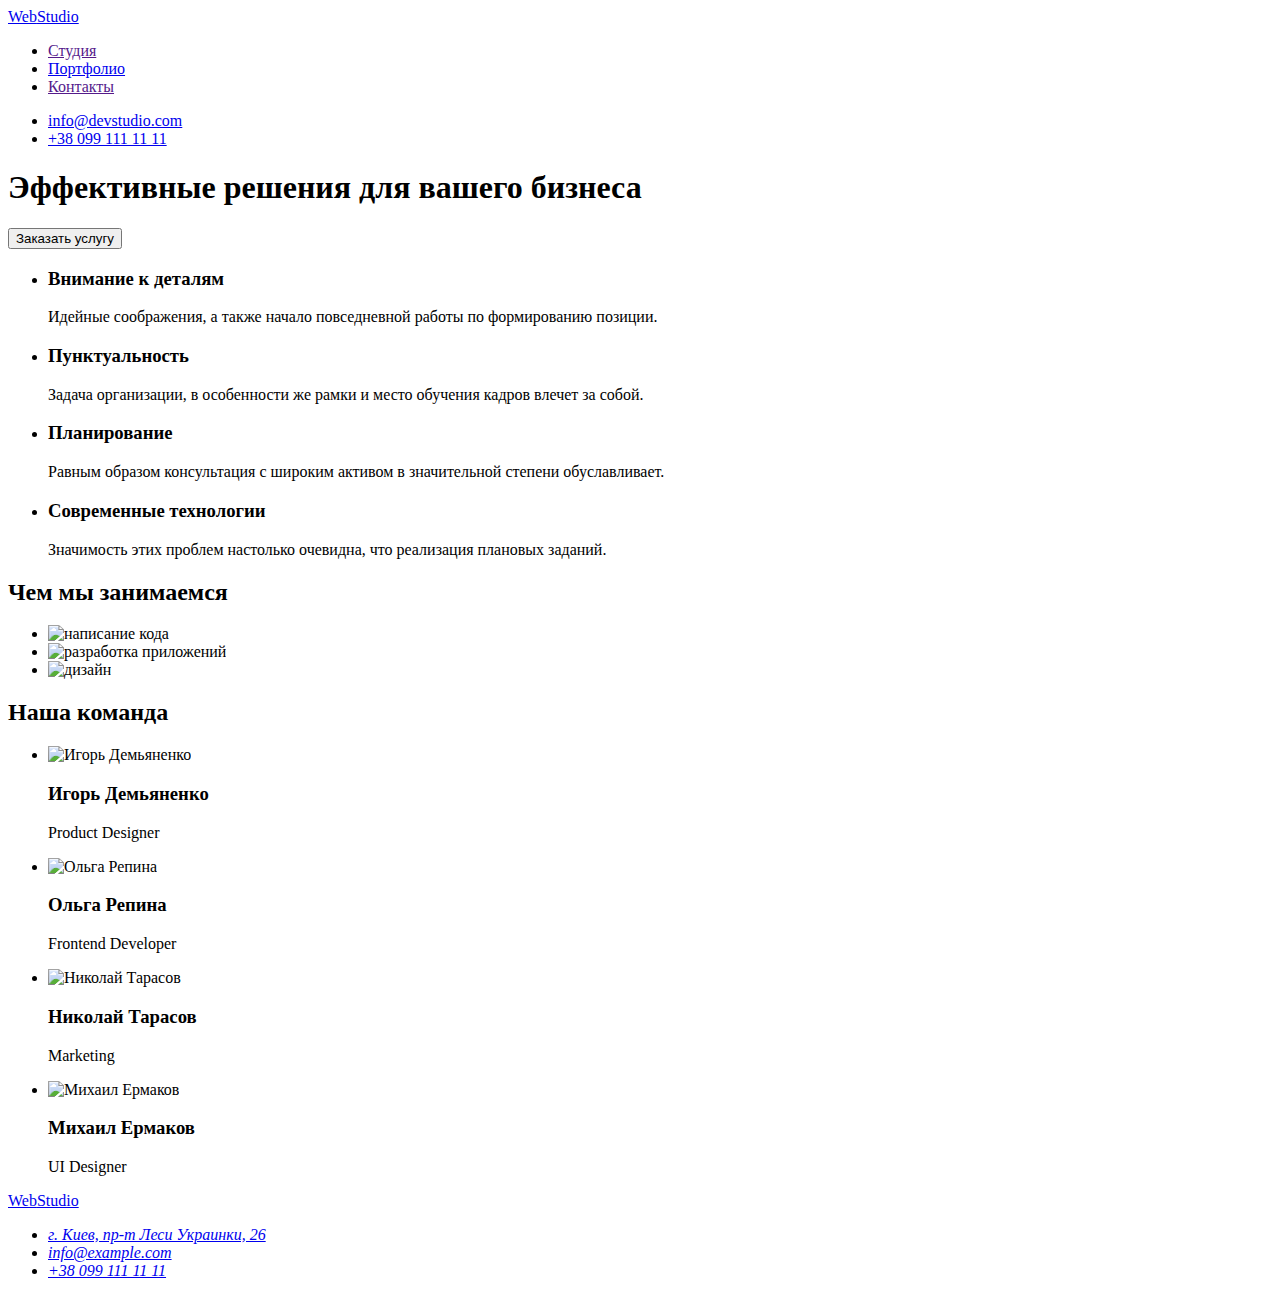
==== index.html @ 96e8a057 "Add files via upload" ====
<!DOCTYPE html>
<html lang="ru">
<head>
    <meta charset="UTF-8">
    <meta http-equiv="X-UA-Compatible" content="IE=edge">
    <meta name="viewport" content="width=device-width, initial-scale=1.0">
    <title>Document</title>
    <link rel="preconnect" href="https://fonts.googleapis.com">
    <link rel="preconnect" href="https://fonts.gstatic.com" crossorigin>
    <link href="https://fonts.googleapis.com/css2?family=Raleway:wght@700&family=Roboto:wght@400;500;700;900&display=swap" rel="stylesheet">
    <link rel="stylesheet" href="https://cdnjs.cloudflare.com/ajax/libs/modern-normalize/1.1.0/modern-normalize.min.css"
        integrity="sha512-wpPYUAdjBVSE4KJnH1VR1HeZfpl1ub8YT/NKx4PuQ5NmX2tKuGu6U/JRp5y+Y8XG2tV+wKQpNHVUX03MfMFn9Q=="
        crossorigin="anonymous" referrerpolicy="no-referrer" />
    <link rel="stylesheet" href="css/style.css">
</head>
<body>
    <header>
               <a class="logo" href="http://info@devstudio.com">Web<span class="part-dark">Studio</span></a>
            <nav>
                <ul>
                    <li><a class="nav-link current" href="">Студия</a></li>
                    <li><a class="nav-link" href="./portfolio.html">Портфолио</a></li>
                    <li><a class="nav-link" href="">Контакты</a></li>
                </ul>
            </nav>
            <ul>
                <li><a class="header-link" href="mailto:http:/info@devstudio.com/">info@devstudio.com</a></li>
                <li><a class="header-link" href="tel:+380991111111">+38 099 111 11 11</a></li>
            </ul>
    </header>
     <!--Герой-->
     <main>
        <section class="hero">
            <h1 class="hero-title">Эффективные решения для вашего бизнеса</h1>
                <button class="button" type="button">Заказать услугу</button>
        </section>
    <!--особенности-->
        <section class="features">
            <ul>
                <li>
                    <h3 class="features-title">Внимание к деталям</h3>
                    <p>Идейные соображения, а также начало повседневной работы по формированию позиции.</p>
                </li>
                <li>
                    <h3 class="features-title">Пунктуальность</h3>
                    <p>Задача организации, в особенности же рамки и место обучения кадров влечет за собой.</p>
                </li>
                <li>
                    <h3 class="features-title">Планирование</h3>
                    <p>Равным образом консультация с широким активом в значительной степени обуславливает.</p>
                </li>
                <li>
                    <h3 class="features-title">Современные технологии</h3>
                    <p>Значимость этих проблем настолько очевидна, что реализация плановых заданий.</p>
                </li>
            </ul>
        </section>
    <!--чем мы занимаемся-->
        <section class="work">
            <h2 class="work-title">Чем мы занимаемся</h2>
                <ul>
                   <li> <img src="./images/box1.jpg" width="370" alt="написание кода"></li>
                   <li> <img src="./images/box2.jpg" width="370" alt="разработка приложений"></li>
                   <li> <img src="./images/box3.jpg" width="370" alt="дизайн"></li>
                </ul>
        </section>
    <!--наша команда-->
        <section class="team">
            <h2 class="team-title">Наша команда</h2>
            <ul>
                <li>
                    <img src="./images/игорь.jpg" width="270" alt="Игорь Демьяненко">
                        <h3 class="team-name">Игорь Демьяненко</h3>
                            <p class="team-profession" lang="en">Product Designer</p>
                </li>
                <li>
                    <img src="./images/ольга.jpg" width="270" alt="Ольга Репина">
                        <h3 class="team-name">Ольга Репина</h3>
                            <p class="team-profession" lang="en">Frontend Developer</p>
                </li>
                <li>
                    <img src="./images/николай.jpg" width="270" alt="Николай Тарасов">
                        <h3 class="team-name">Николай Тарасов</h3>
                            <p class="team-profession" lang="en">Marketing</p>
                </li>
                <li>
                    <img src="./images/михаил.jpg" width="270" alt="Михаил Ермаков">
                        <h3 class="team-name">Михаил Ермаков</h3>
                            <p class="team-profession" lang="en">UI Designer</p>
                </li>
                
            </ul>
        </section>
    </main>
    <!--подвал-->
    <footer>
        <a class="logo" href="http://info@devstudio.com">Web<span class="part-ligt">Studio</span></a>
                <address>
                        <ul>
                            <li><a class="google-link" href="https://goo.gl/maps/UvARyyBgwk577qVF6" target="_blank" rel="noopener noreferre">г. Киев, пр-т Леси Украинки, 26</a></li>
                            <li> <a class="footer-link" href="mailto:info@example.com/">info@example.com</a></li>
                            <li> <a class="footer-link" href="tel:+380991111111">+38 099 111 11 11</a></li>
                        </ul>
                </address>
    </footer>
</body>
</html>
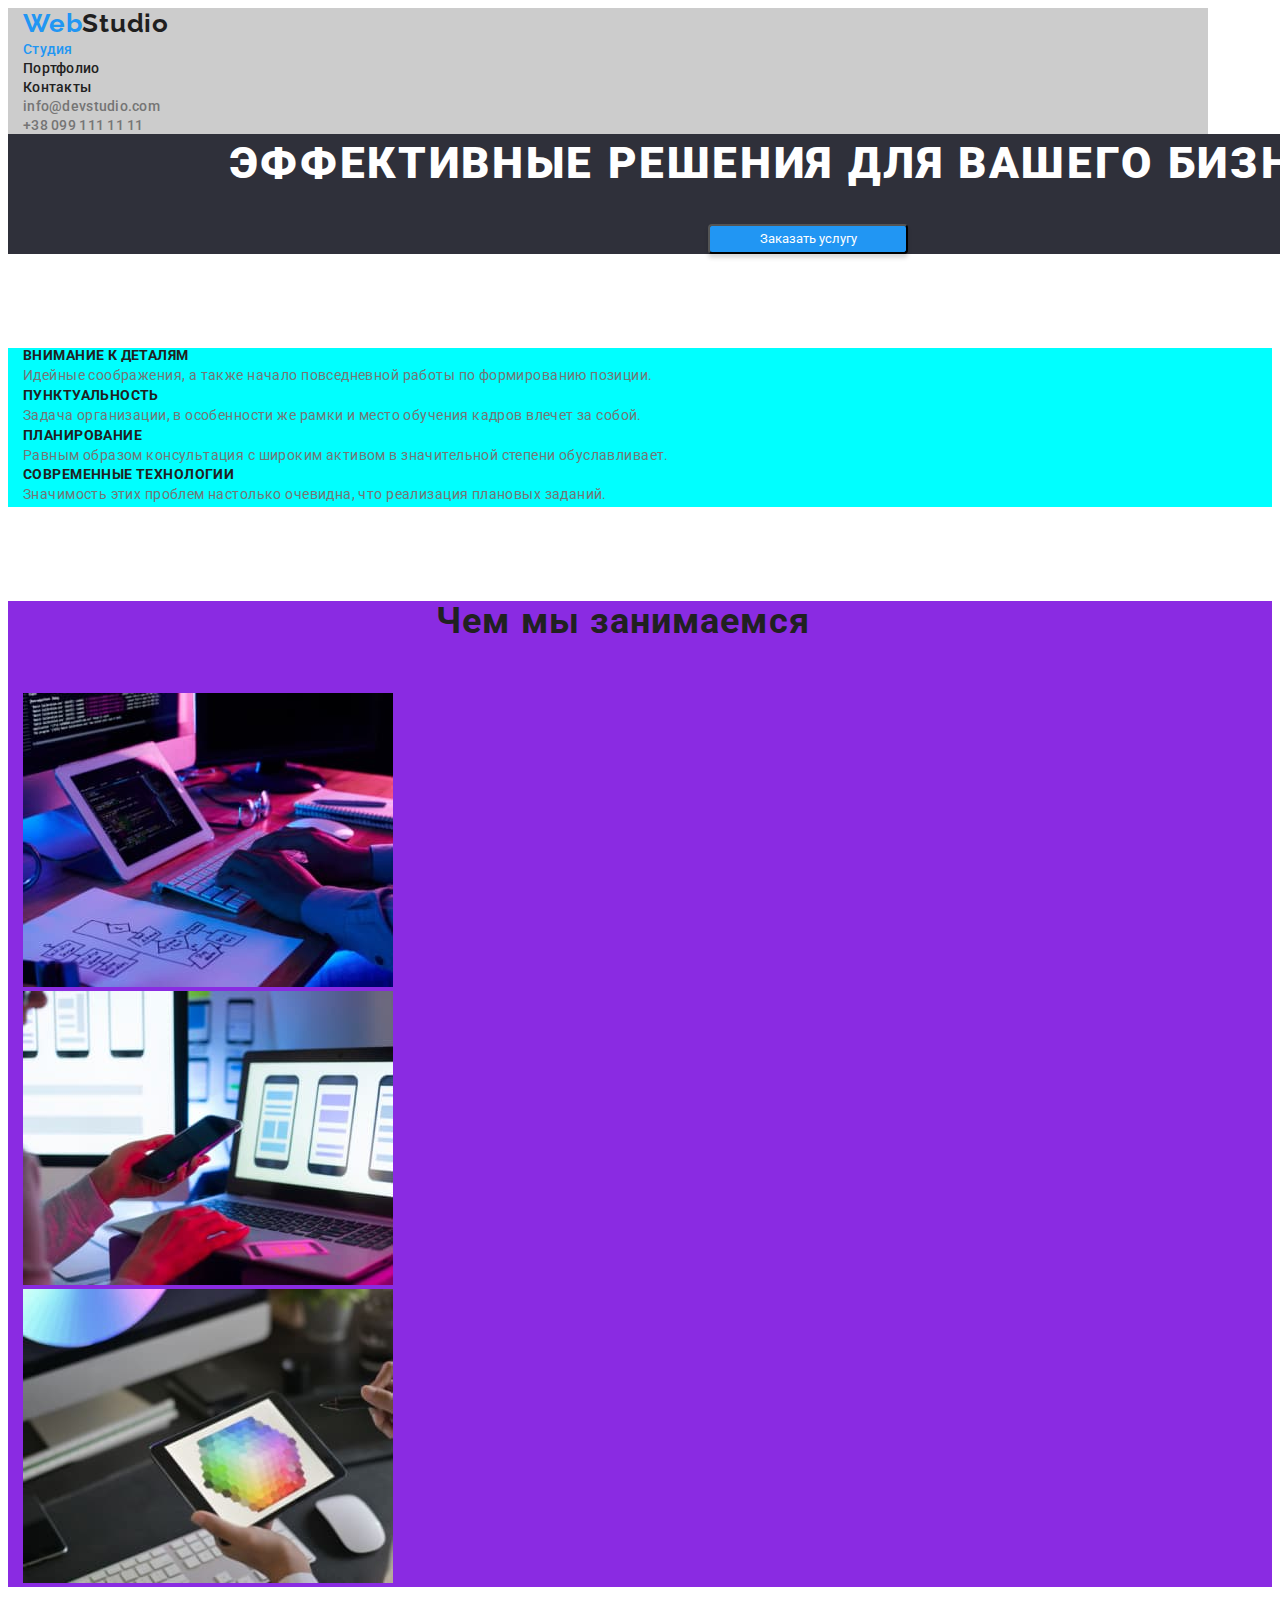
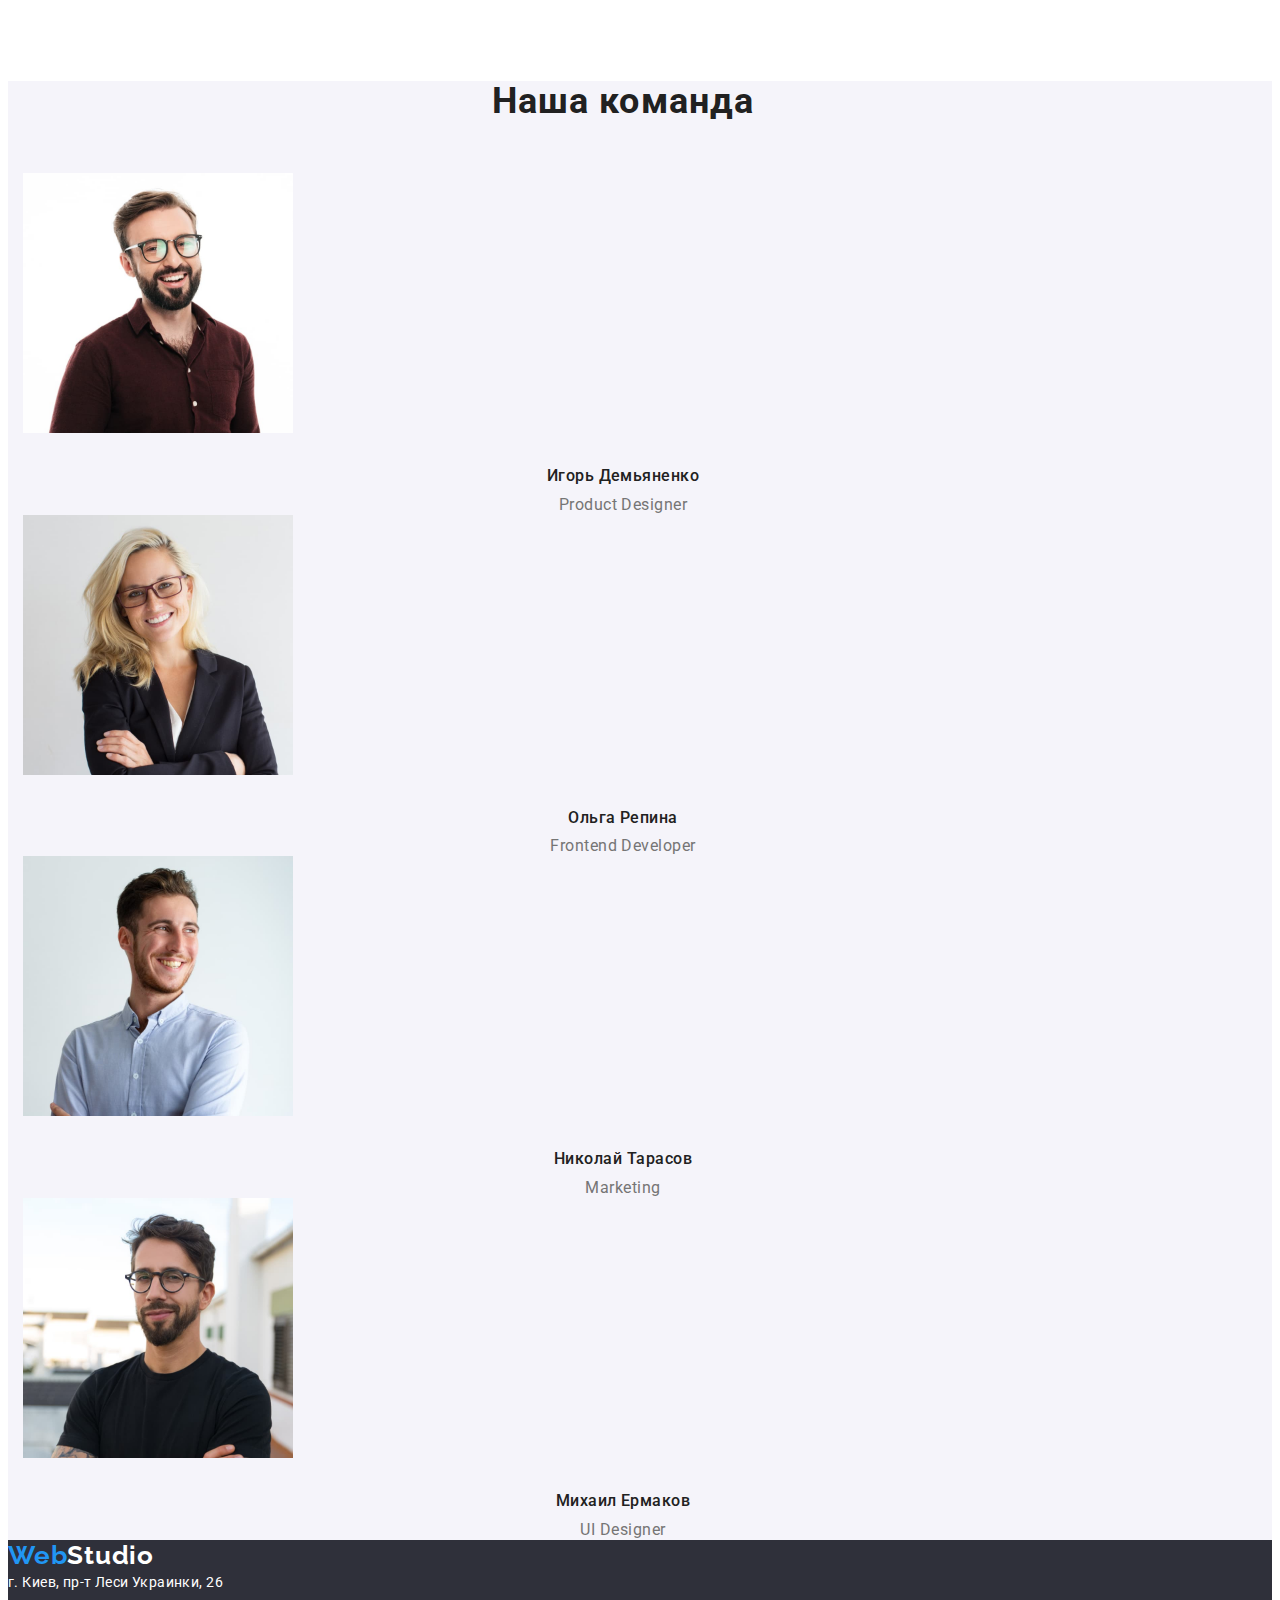
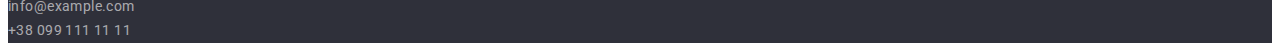
==== commit 07a983b2: "блочная модель" ====
--- a/index.html
+++ b/index.html
@@ -15,6 +15,7 @@
 </head>
 <body>
     <header>
+        <div class="conteiner">
                <a class="logo" href="http://info@devstudio.com">Web<span class="part-dark">Studio</span></a>
             <nav>
                 <ul>
@@ -27,6 +28,7 @@
                 <li><a class="header-link" href="mailto:http:/info@devstudio.com/">info@devstudio.com</a></li>
                 <li><a class="header-link" href="tel:+380991111111">+38 099 111 11 11</a></li>
             </ul>
+            </div>
     </header>
      <!--Герой-->
      <main>
@@ -36,6 +38,7 @@
         </section>
     <!--особенности-->
         <section class="features">
+            <div class="conteiner">
             <ul>
                 <li>
                     <h3 class="features-title">Внимание к деталям</h3>
@@ -54,42 +57,46 @@
                     <p>Значимость этих проблем настолько очевидна, что реализация плановых заданий.</p>
                 </li>
             </ul>
+            </div>
         </section>
     <!--чем мы занимаемся-->
         <section class="work">
+            <div class="conteiner">
             <h2 class="work-title">Чем мы занимаемся</h2>
                 <ul>
                    <li> <img src="./images/box1.jpg" width="370" alt="написание кода"></li>
                    <li> <img src="./images/box2.jpg" width="370" alt="разработка приложений"></li>
                    <li> <img src="./images/box3.jpg" width="370" alt="дизайн"></li>
                 </ul>
+                </div>
         </section>
     <!--наша команда-->
         <section class="team">
-            <h2 class="team-title">Наша команда</h2>
-            <ul>
-                <li>
-                    <img src="./images/игорь.jpg" width="270" alt="Игорь Демьяненко">
-                        <h3 class="team-name">Игорь Демьяненко</h3>
-                            <p class="team-profession" lang="en">Product Designer</p>
-                </li>
-                <li>
-                    <img src="./images/ольга.jpg" width="270" alt="Ольга Репина">
-                        <h3 class="team-name">Ольга Репина</h3>
-                            <p class="team-profession" lang="en">Frontend Developer</p>
-                </li>
-                <li>
-                    <img src="./images/николай.jpg" width="270" alt="Николай Тарасов">
-                        <h3 class="team-name">Николай Тарасов</h3>
-                            <p class="team-profession" lang="en">Marketing</p>
-                </li>
-                <li>
-                    <img src="./images/михаил.jpg" width="270" alt="Михаил Ермаков">
-                        <h3 class="team-name">Михаил Ермаков</h3>
-                            <p class="team-profession" lang="en">UI Designer</p>
-                </li>
-                
-            </ul>
+            <div class="conteiner">
+                <h2 class="team-title">Наша команда</h2>
+                    <ul>
+                        <li>
+                            <img class="team-list" src="./images/игорь.jpg" width="270" alt="Игорь Демьяненко">
+                                <h3 class="team-name">Игорь Демьяненко</h3>
+                                    <p class="team-profession" lang="en">Product Designer</p>
+                        </li>
+                        <li>
+                            <img class="team-list" src="./images/ольга.jpg" width="270" alt="Ольга Репина">
+                                <h3 class="team-name">Ольга Репина</h3>
+                                    <p class="team-profession" lang="en">Frontend Developer</p>
+                        </li>
+                        <li>
+                            <img class="team-list" src="./images/николай.jpg" width="270" alt="Николай Тарасов">
+                                <h3 class="team-name">Николай Тарасов</h3>
+                                    <p class="team-profession" lang="en">Marketing</p>
+                        </li>
+                        <li>
+                            <img class="team-list" src="./images/михаил.jpg" width="270" alt="Михаил Ермаков">
+                                <h3 class="team-name">Михаил Ермаков</h3>
+                                    <p class="team-profession" lang="en">UI Designer</p>
+                        </li>
+                    </ul>
+            </div>
         </section>
     </main>
     <!--подвал-->
--- a/css/style.css
+++ b/css/style.css
@@ -0,0 +1,279 @@
+/*белый #ffffff; */
+/*цвет фона #2F303A; */
+/*акцент #2196F3; */
+/* прозрачный color: rgba(255, 255, 255, 0.6);*/
+
+:root {
+  --title-text-color: #212121;
+  --primary-text-color: #757575;
+  --acent-color: #2196f3;
+  --basic-white-color: #ffffff;
+  --primary-background-color: #2f303a;
+  --batton-background-color: #f5f4fa;
+}
+
+header {
+  background-color: #ccc;
+  width: 1200px;
+}
+
+body {
+  font-family: Roboto, sans-serif;
+  background-color: var(--basic-white-color);
+}
+ul {
+  list-style: none;
+  padding: 0;
+  margin: 0;
+}
+
+.features-title,
+p,
+h3 {
+  margin: 0;
+}
+
+.conteiner {
+  width: 1200px;
+  padding-left: 15px;
+  padding-right: 15px;
+}
+/*--------Шапка--------*/
+.logo {
+  font-family: Raleway, sans-serif;
+  font-weight: 700;
+  font-size: 26px;
+  line-height: 1.19;
+  letter-spacing: 0.03em;
+  text-decoration: none;
+  color: var(--acent-color);
+}
+.part-dark {
+  color: #1f1f1f;
+}
+.part-ligt {
+  color: var(--basic-white-color);
+}
+.nav-link {
+  font-weight: 500;
+  font-size: 14px;
+  line-height: 1.14;
+  letter-spacing: 0.02em;
+  text-decoration: none;
+  color: var(--title-text-color);
+}
+.nav-link:hover,
+:focus {
+  color: var(--acent-color);
+}
+.nav-link.current {
+  font-weight: 500;
+  font-size: 14px;
+  line-height: 1.14;
+  letter-spacing: 0.02em;
+  text-decoration: none;
+  color: var(--acent-color);
+}
+.header-link {
+  font-weight: 500;
+  font-size: 14px;
+  line-height: 1.14;
+  letter-spacing: 0.02em;
+  text-decoration: none;
+  color: var(--primary-text-color);
+}
+.header-link:hover,
+:focus {
+  color: var(--acent-color);
+}
+
+/*--------Герой--------*/
+
+.hero {
+  background-color: var(--primary-background-color);
+  width: 1600px;
+  margin-top: 0;
+  margin-bottom: 0;
+  text-align: center;
+}
+
+.hero-title {
+  font-weight: 900;
+  font-size: 44px;
+  line-height: 1.36;
+  text-align: center;
+  letter-spacing: 0.06em;
+  text-transform: uppercase;
+  padding: 0;
+  margin: 0;
+  margin-bottom: 30px;
+}
+.button {
+  font-family: inherit;
+  background-color: var(--acent-color);
+  color: var(--basic-white-color);
+  cursor: pointer;
+  padding: 10px, 32px;
+  display: inline-block;
+  border-radius: 4px;
+  min-width: 200px;
+  height: 30px;
+  text-align: center;
+  box-shadow: 0px 4px 4px rgba(0, 0, 0, 0.15);
+}
+button:hover,
+:focus {
+  background-color: #188ce8;
+}
+
+.filtre-button {
+  font-family: inherit;
+  background-color: var(--batton-background-color);
+  cursor: pointer;
+}
+.filtre-button:hover,
+:focus {
+  color: var(--basic-white-color);
+  background-color: var(--acent-color);
+}
+.pointer {
+  color: var(--basic-white-color);
+  background-color: var(--acent-color);
+}
+.button:hover:focus {
+}
+
+.hero {
+  margin-bottom: 94px;
+}
+
+.hero-title {
+  font-weight: 900;
+  font-size: 44px;
+  line-height: 1.36;
+  text-align: center;
+  color: var(--basic-white-color);
+}
+
+/*--------Особенности--------*/
+
+.features-title {
+  font-weight: 700;
+  font-size: 14px;
+  line-height: 1.14;
+  letter-spacing: 0.03em;
+  text-transform: uppercase;
+  color: var(--title-text-color);
+  margin: 0;
+  padding: 0;
+}
+
+.features {
+  background-color: aqua;
+  margin-bottom: 94px;
+}
+
+.features,
+.p {
+  font-size: 14px;
+  line-height: 1.71;
+  letter-spacing: 0.03em;
+  color: var(--primary-text-color);
+}
+
+/*--------Чем мы занимаемся--------*/
+
+.work {
+  background-color: blueviolet;
+  margin-bottom: 94px;
+}
+
+.work-title {
+  font-weight: 700;
+  font-size: 36px;
+  line-height: 1.16;
+  text-align: center;
+  letter-spacing: 0.03em;
+  color: var(--title-text-color);
+  margin-top: 0;
+  margin-bottom: 50px;
+  padding: 0;
+}
+
+.products {
+  font-weight: 500;
+  font-size: 16px;
+  line-height: 1.18;
+  letter-spacing: 0.03em;
+  color: var(--title-text-color);
+}
+.description {
+  font-size: 16px;
+  line-height: 1.18;
+  letter-spacing: 0.03em;
+  color: var(--primary-text-color);
+}
+
+.filtre-link {
+  text-decoration: none;
+}
+
+/*--------Наша команда--------*/
+
+.team {
+  background-color: var(--batton-background-color);
+}
+
+.team-list {
+  margin-top: 0;
+  margin-bottom: 30px;
+}
+.team-title {
+  font-weight: 700;
+  font-size: 36px;
+  line-height: 1.16;
+  text-align: center;
+  letter-spacing: 0.03em;
+  color: var(--title-text-color);
+  margin-top: 0;
+  margin-bottom: 50px;
+}
+.team-name {
+  font-weight: 500;
+  font-size: 16px;
+  line-height: 1.18;
+  text-align: center;
+  letter-spacing: 0.03em;
+  color: var(--title-text-color);
+  margin-top: 0;
+  margin-bottom: 10px;
+}
+.team-profession {
+  font-size: 16px;
+  line-height: 1.18;
+  text-align: center;
+  letter-spacing: 0.03em;
+  color: var(--primary-text-color);
+}
+
+/*--------Подвал--------*/
+
+footer {
+  background-color: var(--primary-background-color);
+}
+.google-link {
+  font-style: normal;
+  font-size: 14px;
+  line-height: 1.71;
+  letter-spacing: 0.03em;
+  color: var(--basic-white-color);
+  text-decoration: none;
+}
+.footer-link {
+  font-style: normal;
+  font-size: 14px;
+  line-height: 1.71;
+  letter-spacing: 0.03em;
+  color: rgba(255, 255, 255, 0.6);
+  text-decoration: none;
+}
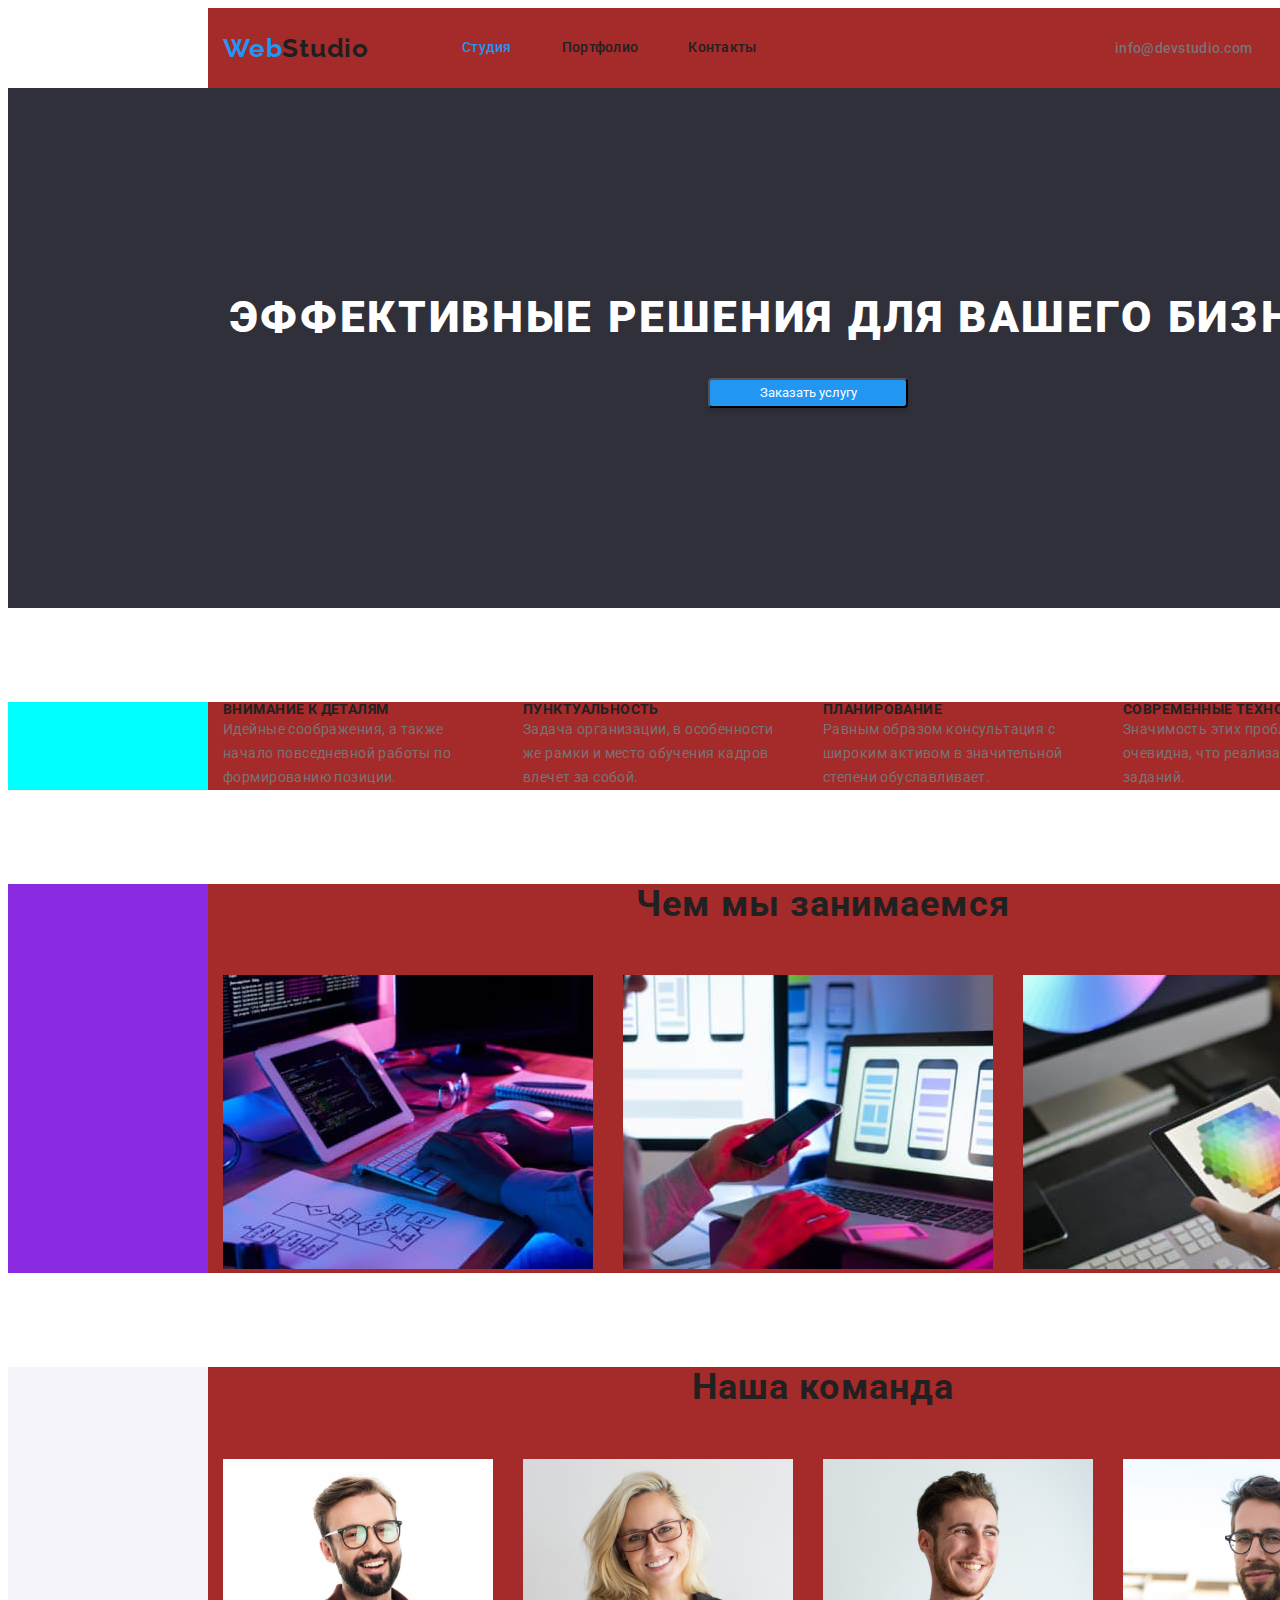
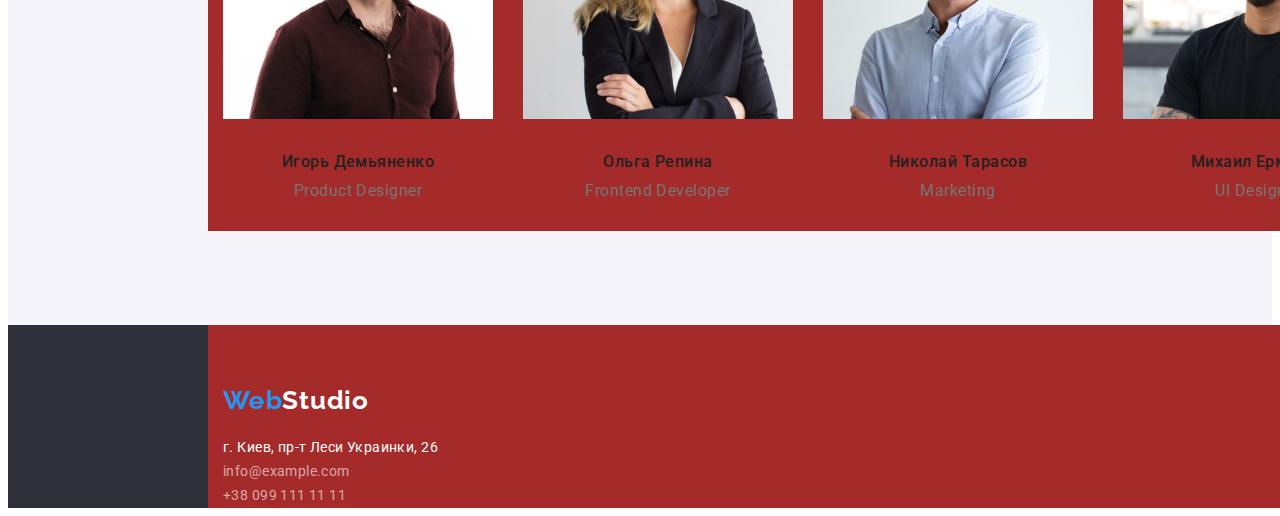
==== commit 18162874: "06FlexBox" ====
--- a/index.html
+++ b/index.html
@@ -15,44 +15,48 @@
 </head>
 <body>
     <header>
-        <div class="conteiner">
+        <div class="conteiner main-nav">
                <a class="logo" href="http://info@devstudio.com">Web<span class="part-dark">Studio</span></a>
             <nav>
-                <ul>
-                    <li><a class="nav-link current" href="">Студия</a></li>
-                    <li><a class="nav-link" href="./portfolio.html">Портфолио</a></li>
-                    <li><a class="nav-link" href="">Контакты</a></li>
+                <ul class="site-nav">
+                    <li class="item"><a class="nav-link current" href="">Студия</a></li>
+                    <li class="item"><a class="nav-link" href="./portfolio.html">Портфолио</a></li>
+                    <li class="item"><a class="nav-link" href="">Контакты</a></li>
                 </ul>
             </nav>
-            <ul>
-                <li><a class="header-link" href="mailto:http:/info@devstudio.com/">info@devstudio.com</a></li>
-                <li><a class="header-link" href="tel:+380991111111">+38 099 111 11 11</a></li>
+            <ul class="auth-nav">
+                <li class="item"><a class="header-link" href="mailto:http:/info@devstudio.com/">info@devstudio.com</a></li>
+                <li class="item"><a class="header-link" href="tel:+380991111111">+38 099 111 11 11</a></li>
             </ul>
             </div>
     </header>
      <!--Герой-->
      <main>
-        <section class="hero">
+         <div class="hero">
+        <section class="section-hero">
             <h1 class="hero-title">Эффективные решения для вашего бизнеса</h1>
+            <div class="button-conteiner">
                 <button class="button" type="button">Заказать услугу</button>
+                </div>
         </section>
+        </div>
     <!--особенности-->
         <section class="features">
             <div class="conteiner">
-            <ul>
-                <li>
+            <ul class="feature-list">
+                <li class="item">
                     <h3 class="features-title">Внимание к деталям</h3>
                     <p>Идейные соображения, а также начало повседневной работы по формированию позиции.</p>
                 </li>
-                <li>
+                <li class="item">
                     <h3 class="features-title">Пунктуальность</h3>
                     <p>Задача организации, в особенности же рамки и место обучения кадров влечет за собой.</p>
                 </li>
-                <li>
+                <li class="item">
                     <h3 class="features-title">Планирование</h3>
                     <p>Равным образом консультация с широким активом в значительной степени обуславливает.</p>
                 </li>
-                <li>
+                <li class="item">
                     <h3 class="features-title">Современные технологии</h3>
                     <p>Значимость этих проблем настолько очевидна, что реализация плановых заданий.</p>
                 </li>
@@ -63,10 +67,10 @@
         <section class="work">
             <div class="conteiner">
             <h2 class="work-title">Чем мы занимаемся</h2>
-                <ul>
-                   <li> <img src="./images/box1.jpg" width="370" alt="написание кода"></li>
-                   <li> <img src="./images/box2.jpg" width="370" alt="разработка приложений"></li>
-                   <li> <img src="./images/box3.jpg" width="370" alt="дизайн"></li>
+                <ul class="work-list">
+                   <li class="item"> <img src="./images/box1.jpg" width="370" alt="написание кода"></li>
+                   <li class="item"> <img src="./images/box2.jpg" width="370" alt="разработка приложений"></li>
+                   <li class="item"> <img src="./images/box3.jpg" width="370" alt="дизайн"></li>
                 </ul>
                 </div>
         </section>
@@ -74,24 +78,24 @@
         <section class="team">
             <div class="conteiner">
                 <h2 class="team-title">Наша команда</h2>
-                    <ul>
-                        <li>
-                            <img class="team-list" src="./images/игорь.jpg" width="270" alt="Игорь Демьяненко">
+                    <ul class="team-list">
+                        <li class="item">
+                            <img class="team-photo" src="./images/игорь.jpg" width="270" alt="Игорь Демьяненко">
                                 <h3 class="team-name">Игорь Демьяненко</h3>
                                     <p class="team-profession" lang="en">Product Designer</p>
                         </li>
-                        <li>
-                            <img class="team-list" src="./images/ольга.jpg" width="270" alt="Ольга Репина">
+                        <li class="item">
+                            <img class="team-photo" src="./images/ольга.jpg" width="270" alt="Ольга Репина">
                                 <h3 class="team-name">Ольга Репина</h3>
                                     <p class="team-profession" lang="en">Frontend Developer</p>
                         </li>
-                        <li>
-                            <img class="team-list" src="./images/николай.jpg" width="270" alt="Николай Тарасов">
+                        <li class="item">
+                            <img class="team-photo" src="./images/николай.jpg" width="270" alt="Николай Тарасов">
                                 <h3 class="team-name">Николай Тарасов</h3>
                                     <p class="team-profession" lang="en">Marketing</p>
                         </li>
-                        <li>
-                            <img class="team-list" src="./images/михаил.jpg" width="270" alt="Михаил Ермаков">
+                        <li class="item">
+                            <img class="team-photo" src="./images/михаил.jpg" width="270" alt="Михаил Ермаков">
                                 <h3 class="team-name">Михаил Ермаков</h3>
                                     <p class="team-profession" lang="en">UI Designer</p>
                         </li>
@@ -101,14 +105,18 @@
     </main>
     <!--подвал-->
     <footer>
+        <div class="conteiner">
+        <div class="footer-logo">
         <a class="logo" href="http://info@devstudio.com">Web<span class="part-ligt">Studio</span></a>
+        </div>
                 <address>
-                        <ul>
+                        <ul class="address-list">
                             <li><a class="google-link" href="https://goo.gl/maps/UvARyyBgwk577qVF6" target="_blank" rel="noopener noreferre">г. Киев, пр-т Леси Украинки, 26</a></li>
                             <li> <a class="footer-link" href="mailto:info@example.com/">info@example.com</a></li>
                             <li> <a class="footer-link" href="tel:+380991111111">+38 099 111 11 11</a></li>
                         </ul>
                 </address>
+                </div>
     </footer>
 </body>
 </html>--- a/css/style.css
+++ b/css/style.css
@@ -12,24 +12,15 @@
   --batton-background-color: #f5f4fa;
 }
 
-header {
-  background-color: #ccc;
-  width: 1200px;
-}
-
 body {
   font-family: Roboto, sans-serif;
   background-color: var(--basic-white-color);
 }
-ul {
+ul,
+p,
+h3 {
   list-style: none;
   padding: 0;
-  margin: 0;
-}
-
-.features-title,
-p,
-h3 {
   margin: 0;
 }
 
@@ -37,8 +28,34 @@
   width: 1200px;
   padding-left: 15px;
   padding-right: 15px;
+  margin-left: 200px;
+  background-color: brown;
+}
+
+.main-nav {
+  display: flex;
+  align-items: center;
 }
 /*--------Шапка--------*/
+
+.site-nav {
+  display: flex;
+  margin-left: 93px;
+}
+
+.site-nav .item + .item {
+  margin-left: 50px;
+}
+
+.auth-nav {
+  display: flex;
+  margin-left: auto;
+}
+
+.auth-nav .item + .item {
+  margin-left: 50px;
+}
+
 .logo {
   font-family: Raleway, sans-serif;
   font-weight: 700;
@@ -61,6 +78,9 @@
   letter-spacing: 0.02em;
   text-decoration: none;
   color: var(--title-text-color);
+  padding-top: 32px;
+  padding-bottom: 32px;
+  display: block;
 }
 .nav-link:hover,
 :focus {
@@ -73,7 +93,11 @@
   letter-spacing: 0.02em;
   text-decoration: none;
   color: var(--acent-color);
-}
+  padding-top: 32px;
+  padding-bottom: 32px;
+  display: block;
+}
+
 .header-link {
   font-weight: 500;
   font-size: 14px;
@@ -90,8 +114,8 @@
 /*--------Герой--------*/
 
 .hero {
+  width: 1600px;
   background-color: var(--primary-background-color);
-  width: 1600px;
   margin-top: 0;
   margin-bottom: 0;
   text-align: center;
@@ -106,6 +130,7 @@
   text-transform: uppercase;
   padding: 0;
   margin: 0;
+  padding-top: 200px;
   margin-bottom: 30px;
 }
 .button {
@@ -113,7 +138,6 @@
   background-color: var(--acent-color);
   color: var(--basic-white-color);
   cursor: pointer;
-  padding: 10px, 32px;
   display: inline-block;
   border-radius: 4px;
   min-width: 200px;
@@ -126,6 +150,10 @@
   background-color: #188ce8;
 }
 
+.button-conteiner {
+  padding-bottom: 200px;
+}
+
 .filtre-button {
   font-family: inherit;
   background-color: var(--batton-background-color);
@@ -173,6 +201,18 @@
   margin-bottom: 94px;
 }
 
+.feature-list {
+  display: flex;
+}
+
+.feature-list .item {
+  width: 270px;
+}
+
+.feature-list .item + .item {
+  margin-left: 30px;
+}
+
 .features,
 .p {
   font-size: 14px;
@@ -218,13 +258,21 @@
   text-decoration: none;
 }
 
+.work-list {
+  display: flex;
+}
+.work-list .item + .item {
+  margin-left: 30px;
+}
+
 /*--------Наша команда--------*/
 
 .team {
   background-color: var(--batton-background-color);
-}
-
-.team-list {
+  padding-bottom: 94px;
+}
+
+.team-photo {
   margin-top: 0;
   margin-bottom: 30px;
 }
@@ -254,8 +302,16 @@
   text-align: center;
   letter-spacing: 0.03em;
   color: var(--primary-text-color);
-}
-
+  padding-bottom: 30px;
+}
+
+.team-list {
+  display: flex;
+}
+
+.team-list .item + .item {
+  margin-left: 30px;
+}
 /*--------Подвал--------*/
 
 footer {
@@ -277,3 +333,11 @@
   color: rgba(255, 255, 255, 0.6);
   text-decoration: none;
 }
+
+.footer-logo {
+  padding-top: 60px;
+}
+
+.address-list {
+  margin-top: 20px;
+}
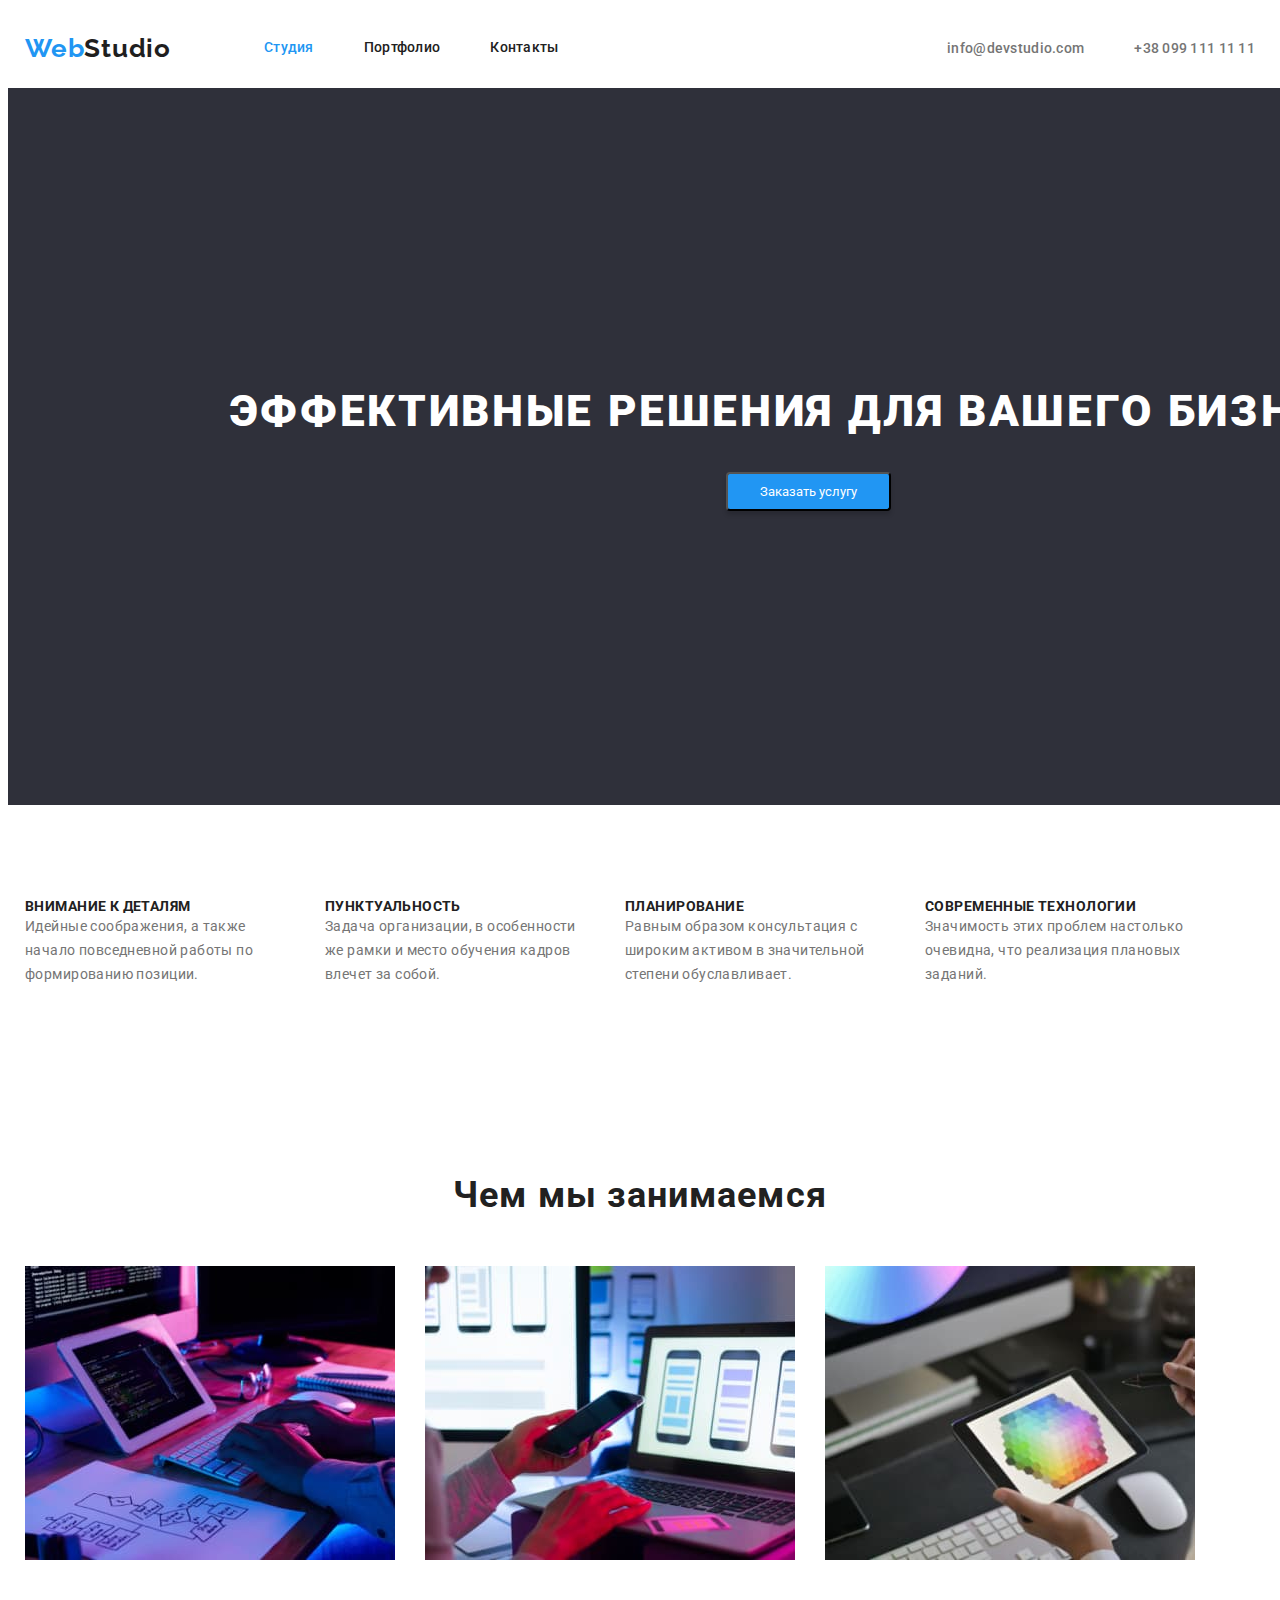
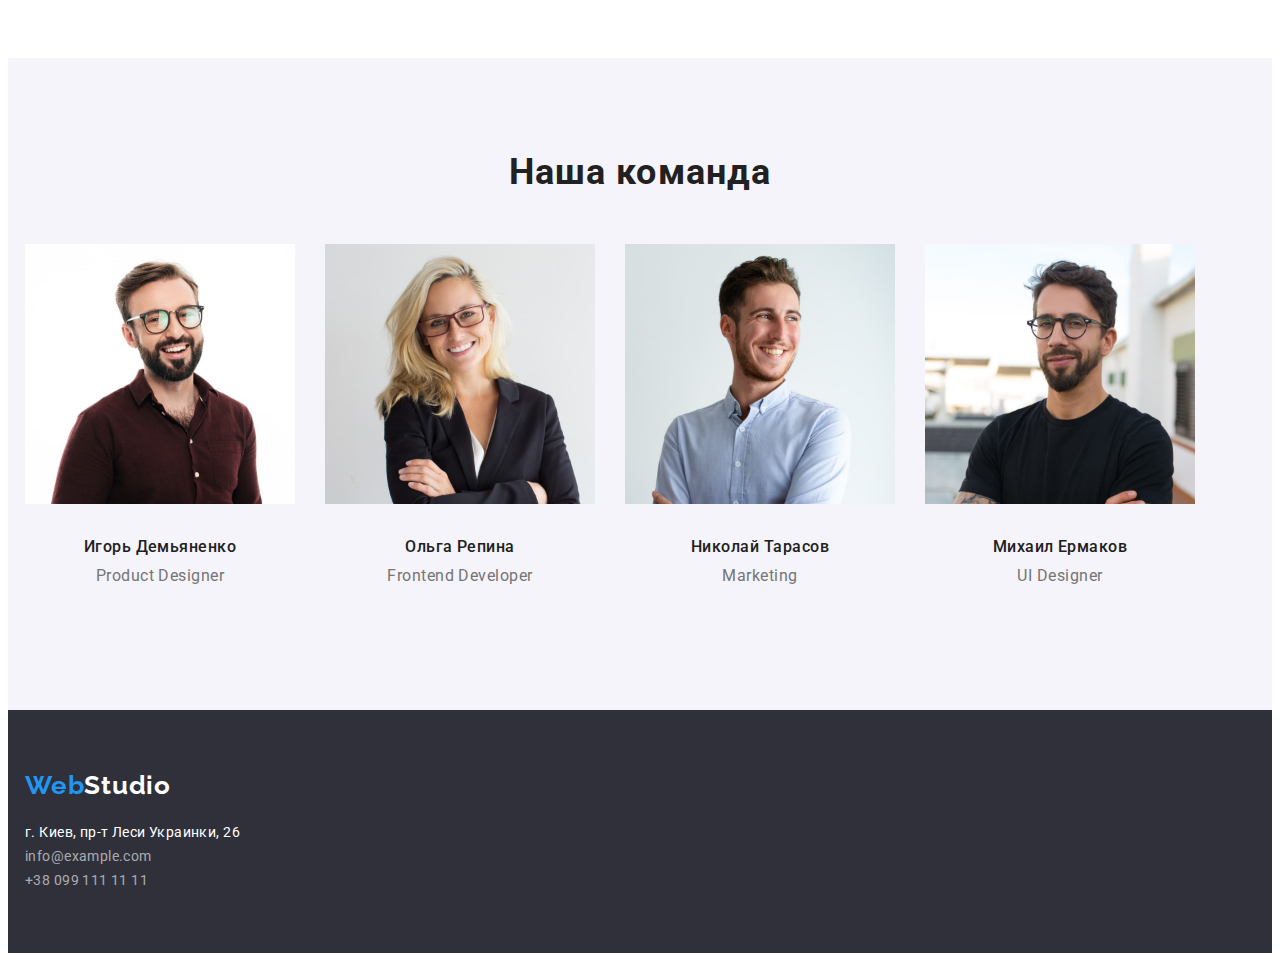
==== commit f0f1eb9e: "0.6.1 flexbox" ====
--- a/index.html
+++ b/index.html
@@ -33,7 +33,7 @@
      <!--Герой-->
      <main>
          <div class="hero">
-        <section class="section-hero">
+        <section class="section hero">
             <h1 class="hero-title">Эффективные решения для вашего бизнеса</h1>
             <div class="button-conteiner">
                 <button class="button" type="button">Заказать услугу</button>
@@ -41,7 +41,7 @@
         </section>
         </div>
     <!--особенности-->
-        <section class="features">
+        <section class="section features">
             <div class="conteiner">
             <ul class="feature-list">
                 <li class="item">
@@ -64,7 +64,7 @@
             </div>
         </section>
     <!--чем мы занимаемся-->
-        <section class="work">
+        <section class="section work">
             <div class="conteiner">
             <h2 class="work-title">Чем мы занимаемся</h2>
                 <ul class="work-list">
@@ -75,7 +75,7 @@
                 </div>
         </section>
     <!--наша команда-->
-        <section class="team">
+        <section class="section team">
             <div class="conteiner">
                 <h2 class="team-title">Наша команда</h2>
                     <ul class="team-list">
--- a/css/style.css
+++ b/css/style.css
@@ -24,12 +24,17 @@
   margin: 0;
 }
 
+.section {
+  padding-top: 94px;
+  padding-bottom: 94px;
+}
+
 .conteiner {
-  width: 1200px;
+  width: 1230px;
   padding-left: 15px;
   padding-right: 15px;
-  margin-left: 200px;
-  background-color: brown;
+  margin-left: auto;
+  margin-right: auto;
 }
 
 .main-nav {
@@ -133,17 +138,16 @@
   padding-top: 200px;
   margin-bottom: 30px;
 }
+
 .button {
+  display: inline-block;
   font-family: inherit;
   background-color: var(--acent-color);
   color: var(--basic-white-color);
   cursor: pointer;
-  display: inline-block;
+  padding: 10px 32px;
+  box-shadow: 0px 4px 4px rgba(0, 0, 0, 0.15);
   border-radius: 4px;
-  min-width: 200px;
-  height: 30px;
-  text-align: center;
-  box-shadow: 0px 4px 4px rgba(0, 0, 0, 0.15);
 }
 button:hover,
 :focus {
@@ -153,11 +157,24 @@
 .button-conteiner {
   padding-bottom: 200px;
 }
+
+.hero-title {
+  font-weight: 900;
+  font-size: 44px;
+  line-height: 1.36;
+  text-align: center;
+  color: var(--basic-white-color);
+}
+
+/* кнопки портфолио */
 
 .filtre-button {
   font-family: inherit;
   background-color: var(--batton-background-color);
   cursor: pointer;
+  background: #f5f4fa;
+  border-radius: 4px;
+  padding: 6px 22px;
 }
 .filtre-button:hover,
 :focus {
@@ -168,19 +185,33 @@
   color: var(--basic-white-color);
   background-color: var(--acent-color);
 }
-.button:hover:focus {
-}
-
-.hero {
-  margin-bottom: 94px;
-}
-
-.hero-title {
-  font-weight: 900;
-  font-size: 44px;
-  line-height: 1.36;
-  text-align: center;
-  color: var(--basic-white-color);
+
+/*карточки портфолио */
+
+.site-filtre {
+  display: flex;
+  justify-content: center;
+  margin-bottom: 50px;
+}
+
+.site-filtre .other + .other {
+  margin-left: 8px;
+}
+
+.previev {
+  display: flex;
+  flex-wrap: wrap;
+}
+.previev-element {
+  width: 380px;
+  margin-right: 30px;
+  margin-bottom: 30px;
+}
+.previev :nth-child(3n) {
+  margin-right: 0;
+}
+.previev:nth-last-child(3) {
+  margin-bottom: 0;
 }
 
 /*--------Особенности--------*/
@@ -196,11 +227,6 @@
   padding: 0;
 }
 
-.features {
-  background-color: aqua;
-  margin-bottom: 94px;
-}
-
 .feature-list {
   display: flex;
 }
@@ -222,11 +248,6 @@
 }
 
 /*--------Чем мы занимаемся--------*/
-
-.work {
-  background-color: blueviolet;
-  margin-bottom: 94px;
-}
 
 .work-title {
   font-weight: 700;
@@ -269,7 +290,6 @@
 
 .team {
   background-color: var(--batton-background-color);
-  padding-bottom: 94px;
 }
 
 .team-photo {
@@ -340,4 +360,5 @@
 
 .address-list {
   margin-top: 20px;
-}
+  padding-bottom: 60px;
+}
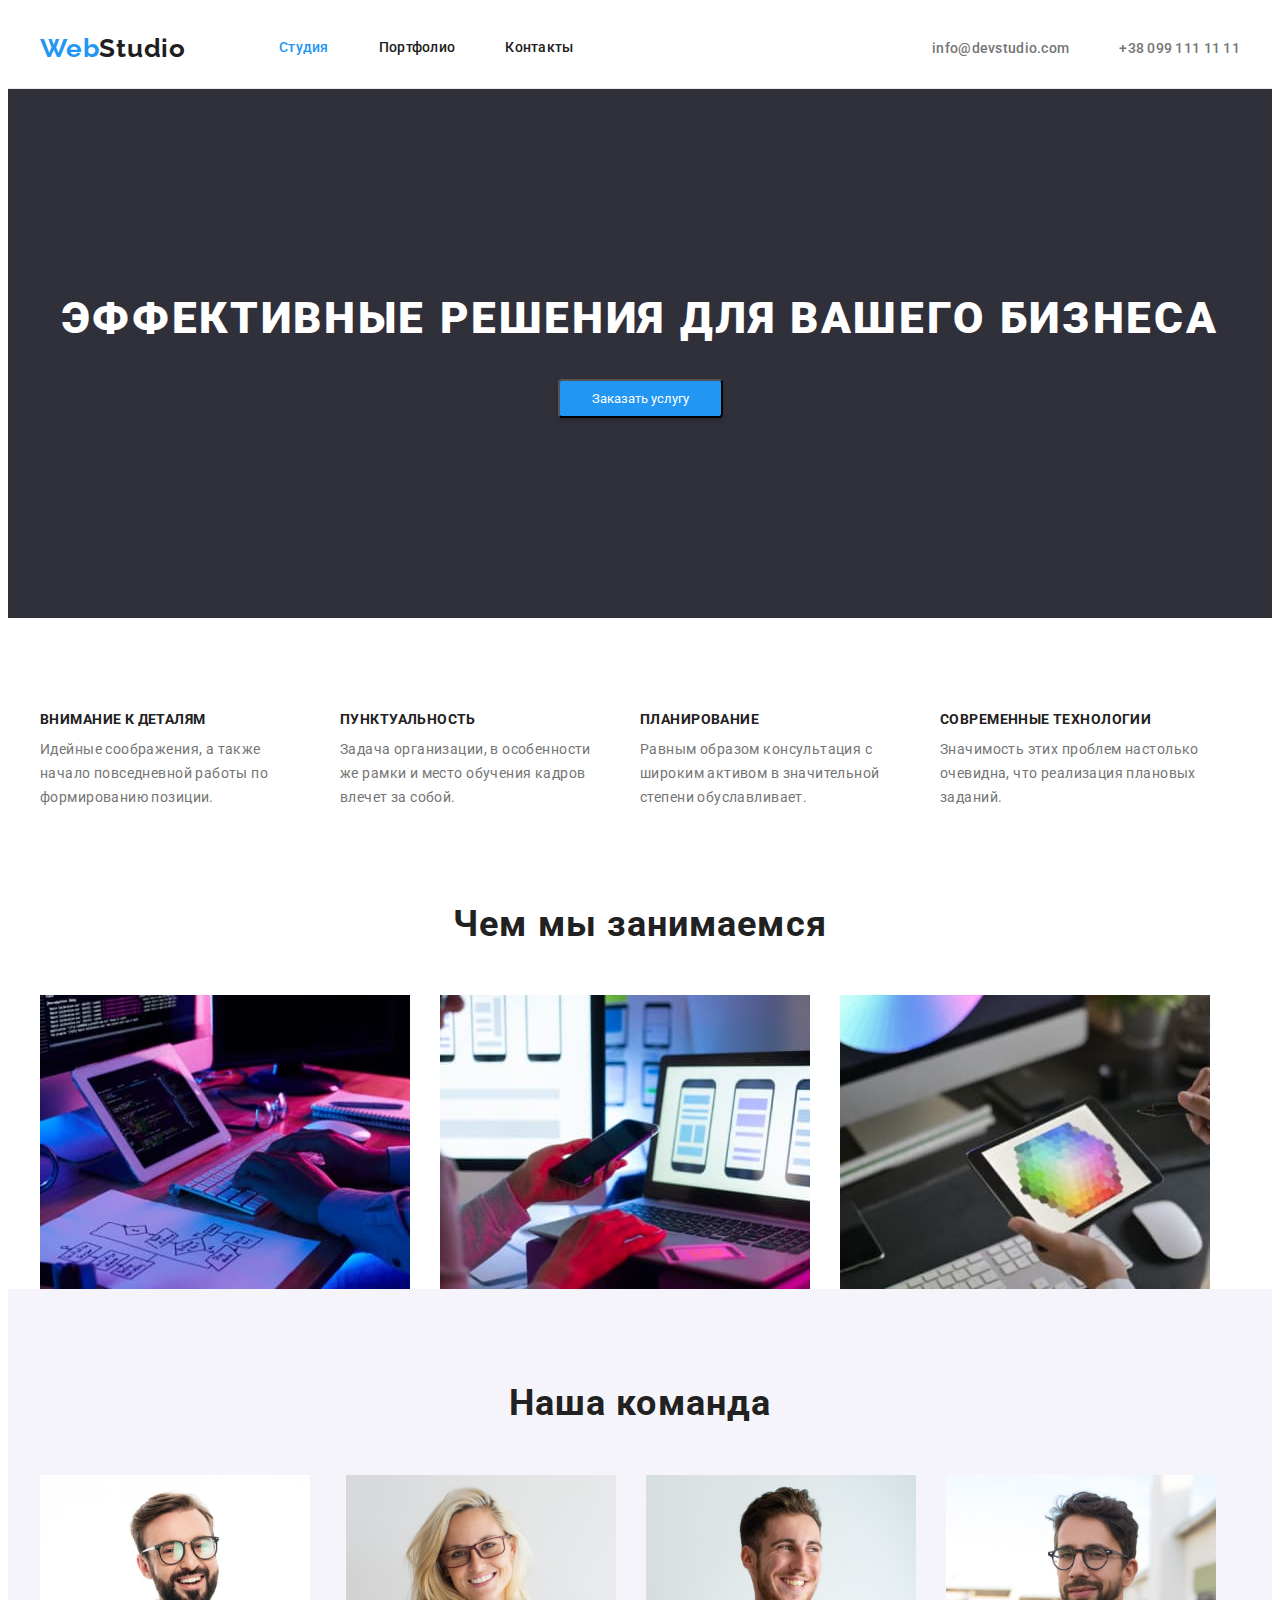
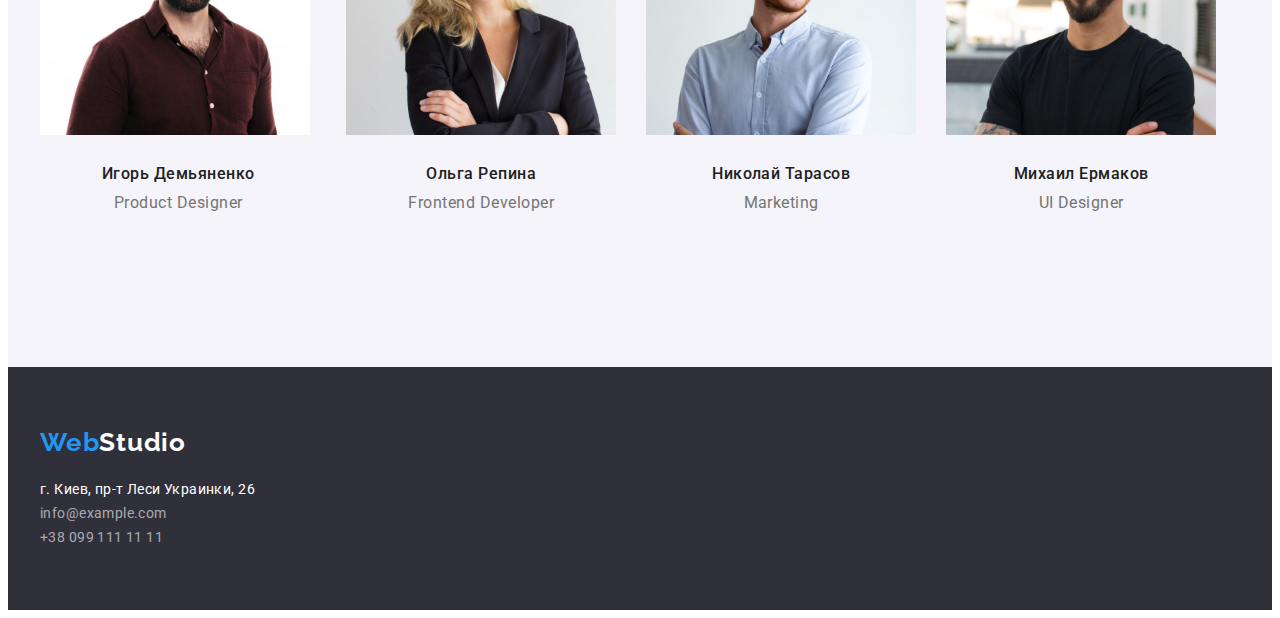
==== commit e732d98a: "06.02 flexbox" ====
--- a/index.html
+++ b/index.html
@@ -17,8 +17,8 @@
     <header>
         <div class="conteiner main-nav">
                <a class="logo" href="http://info@devstudio.com">Web<span class="part-dark">Studio</span></a>
-            <nav>
-                <ul class="site-nav">
+            <nav class="site-nav">
+                <ul class="list-nav">
                     <li class="item"><a class="nav-link current" href="">Студия</a></li>
                     <li class="item"><a class="nav-link" href="./portfolio.html">Портфолио</a></li>
                     <li class="item"><a class="nav-link" href="">Контакты</a></li>
@@ -32,13 +32,11 @@
     </header>
      <!--Герой-->
      <main>
-         <div class="hero">
-        <section class="section hero">
+         <section class="section-hero">
+             <div class="conteiner">
             <h1 class="hero-title">Эффективные решения для вашего бизнеса</h1>
-            <div class="button-conteiner">
                 <button class="button" type="button">Заказать услугу</button>
-                </div>
-        </section>
+                </section>
         </div>
     <!--особенности-->
         <section class="section features">
@@ -64,7 +62,7 @@
             </div>
         </section>
     <!--чем мы занимаемся-->
-        <section class="section work">
+        <section class="section-work">
             <div class="conteiner">
             <h2 class="work-title">Чем мы занимаемся</h2>
                 <ul class="work-list">
@@ -81,23 +79,31 @@
                     <ul class="team-list">
                         <li class="item">
                             <img class="team-photo" src="./images/игорь.jpg" width="270" alt="Игорь Демьяненко">
+                            <div class="team-elements">
                                 <h3 class="team-name">Игорь Демьяненко</h3>
                                     <p class="team-profession" lang="en">Product Designer</p>
+                                    </div>
                         </li>
                         <li class="item">
                             <img class="team-photo" src="./images/ольга.jpg" width="270" alt="Ольга Репина">
+                            <div class="team-elements">
                                 <h3 class="team-name">Ольга Репина</h3>
                                     <p class="team-profession" lang="en">Frontend Developer</p>
+                                    </div>
                         </li>
                         <li class="item">
                             <img class="team-photo" src="./images/николай.jpg" width="270" alt="Николай Тарасов">
+                            <div class="team-elements">
                                 <h3 class="team-name">Николай Тарасов</h3>
                                     <p class="team-profession" lang="en">Marketing</p>
+                                    </div>
                         </li>
                         <li class="item">
                             <img class="team-photo" src="./images/михаил.jpg" width="270" alt="Михаил Ермаков">
+                            <div class="team-elements">
                                 <h3 class="team-name">Михаил Ермаков</h3>
                                     <p class="team-profession" lang="en">UI Designer</p>
+                                    </div>
                         </li>
                     </ul>
             </div>
--- a/css/style.css
+++ b/css/style.css
@@ -10,12 +10,18 @@
   --basic-white-color: #ffffff;
   --primary-background-color: #2f303a;
   --batton-background-color: #f5f4fa;
+  --border-color: #ececec;
 }
 
 body {
   font-family: Roboto, sans-serif;
   background-color: var(--basic-white-color);
 }
+
+img {
+  display: block;
+}
+
 ul,
 p,
 h3 {
@@ -30,7 +36,7 @@
 }
 
 .conteiner {
-  width: 1230px;
+  width: 1200px;
   padding-left: 15px;
   padding-right: 15px;
   margin-left: auto;
@@ -41,14 +47,24 @@
   display: flex;
   align-items: center;
 }
+
+header {
+  border-bottom-style: solid;
+  border-bottom-color: var(--border-color);
+  border-bottom-width: 1px;
+}
+
 /*--------Шапка--------*/
 
 .site-nav {
-  display: flex;
   margin-left: 93px;
 }
 
-.site-nav .item + .item {
+.list-nav {
+  display: flex;
+}
+
+.list-nav .item + .item {
   margin-left: 50px;
 }
 
@@ -118,12 +134,13 @@
 
 /*--------Герой--------*/
 
-.hero {
-  width: 1600px;
+.section-hero {
   background-color: var(--primary-background-color);
   margin-top: 0;
   margin-bottom: 0;
   text-align: center;
+  padding-top: 200px;
+  padding-bottom: 200px;
 }
 
 .hero-title {
@@ -135,7 +152,6 @@
   text-transform: uppercase;
   padding: 0;
   margin: 0;
-  padding-top: 200px;
   margin-bottom: 30px;
 }
 
@@ -152,10 +168,6 @@
 button:hover,
 :focus {
   background-color: #188ce8;
-}
-
-.button-conteiner {
-  padding-bottom: 200px;
 }
 
 .hero-title {
@@ -203,9 +215,12 @@
   flex-wrap: wrap;
 }
 .previev-element {
-  width: 380px;
+  width: 370px;
   margin-right: 30px;
   margin-bottom: 30px;
+  border-bottom-style: solid;
+  border-bottom-color: var(--border-color);
+  border-bottom-width: 1px;
 }
 .previev :nth-child(3n) {
   margin-right: 0;
@@ -223,7 +238,7 @@
   letter-spacing: 0.03em;
   text-transform: uppercase;
   color: var(--title-text-color);
-  margin: 0;
+  margin-bottom: 10px;
   padding: 0;
 }
 
@@ -294,7 +309,6 @@
 
 .team-photo {
   margin-top: 0;
-  margin-bottom: 30px;
 }
 .team-title {
   font-weight: 700;
@@ -332,6 +346,11 @@
 .team-list .item + .item {
   margin-left: 30px;
 }
+
+.team-elements {
+  padding: 30px 61px 30px 62px;
+}
+
 /*--------Подвал--------*/
 
 footer {
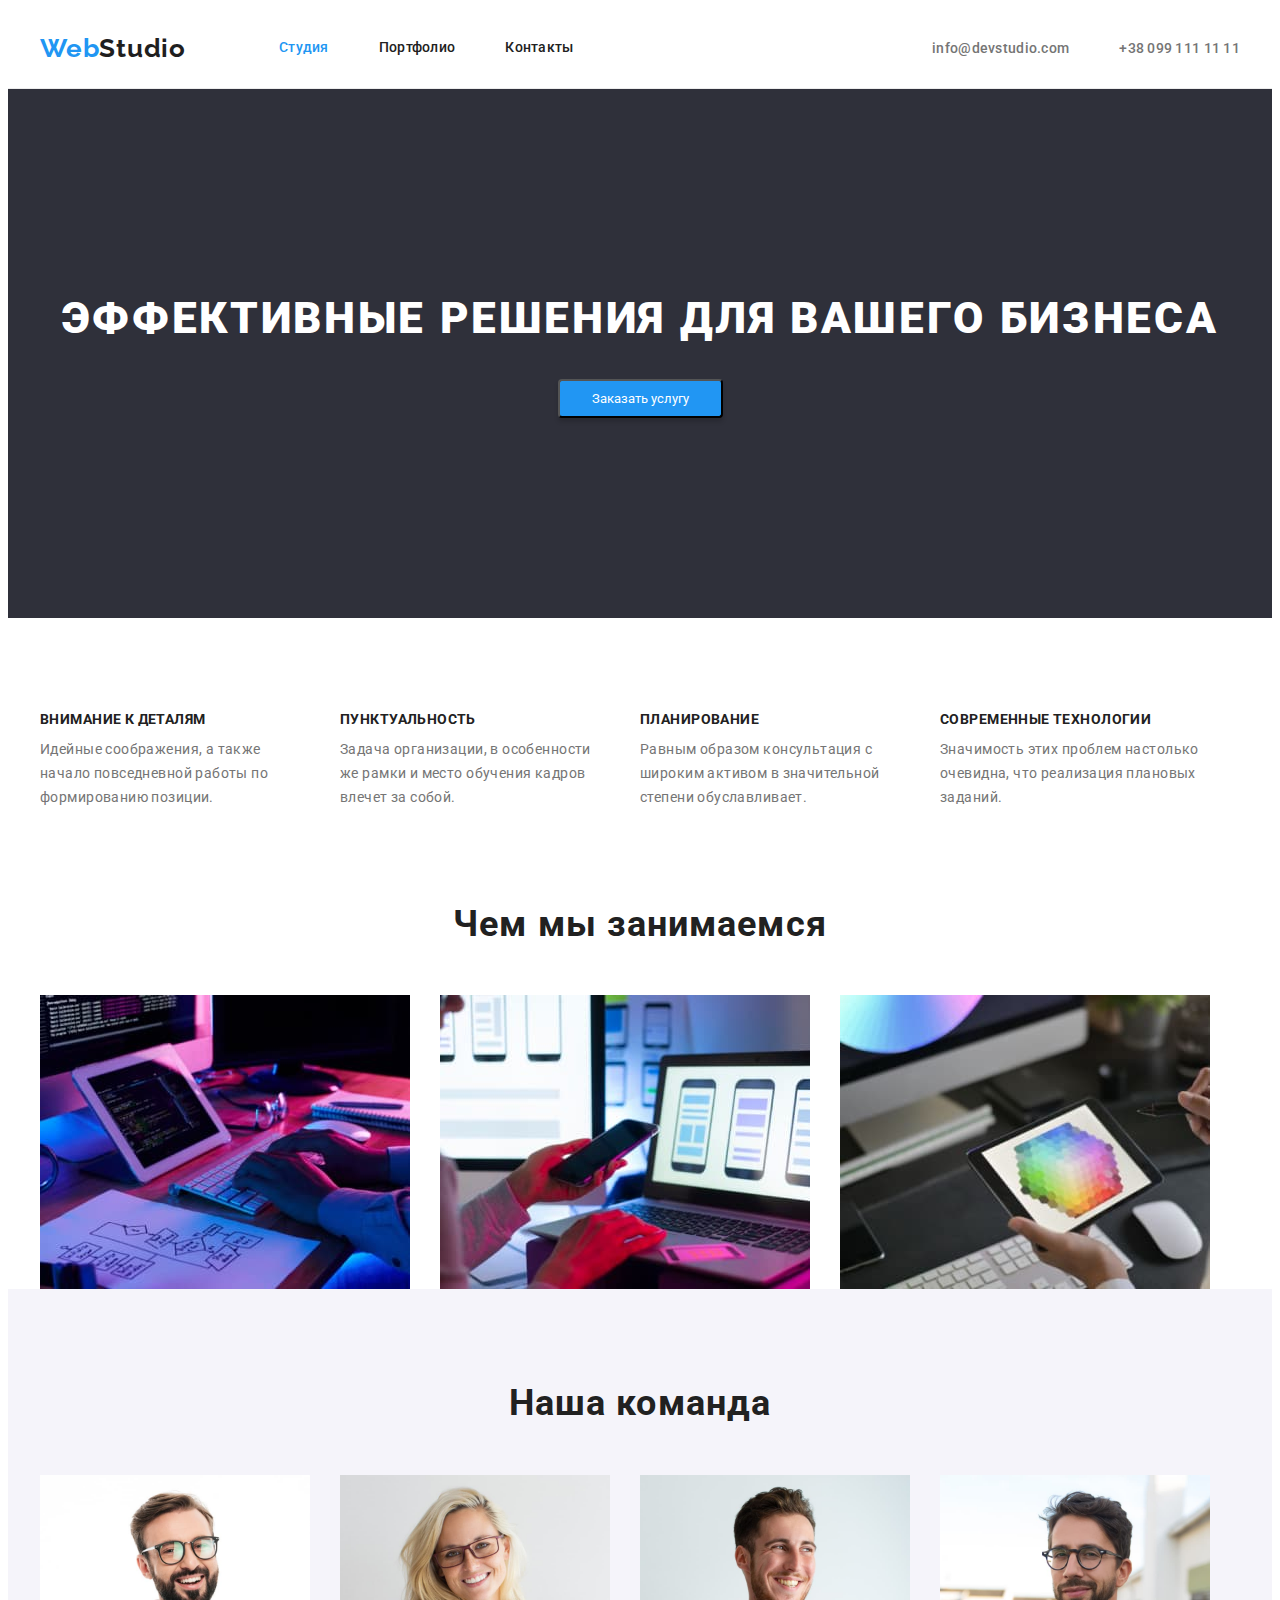
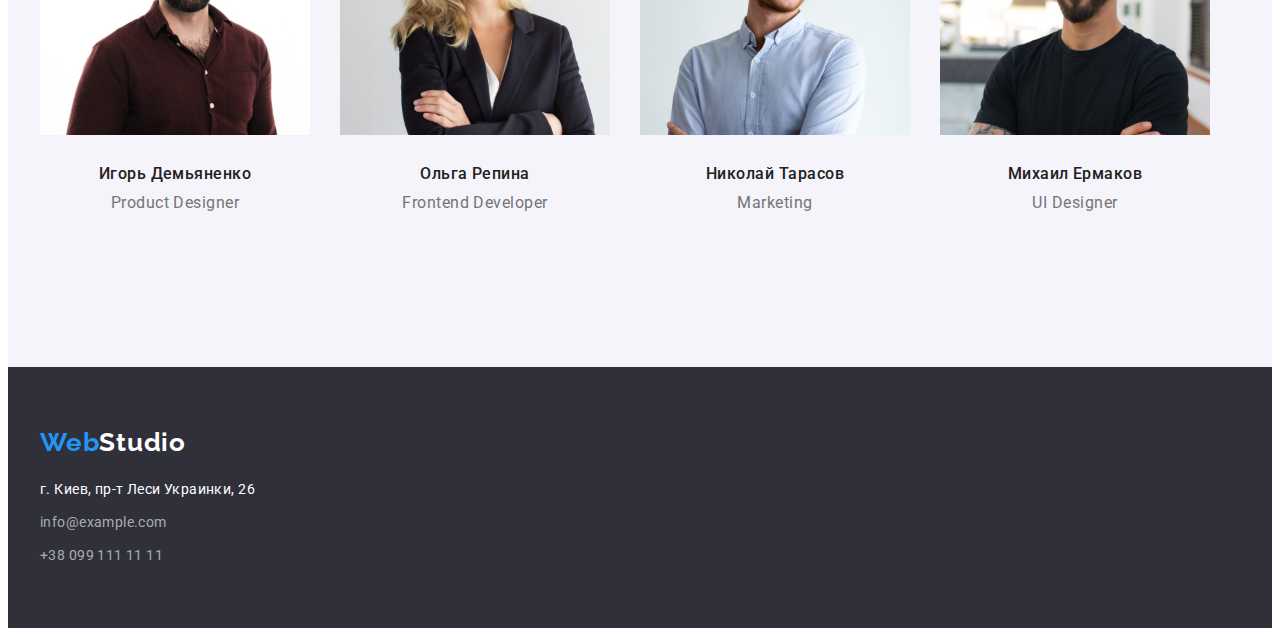
==== commit fe00520b: "06.03 Flexbox" ====
--- a/index.html
+++ b/index.html
@@ -112,17 +112,17 @@
     <!--подвал-->
     <footer>
         <div class="conteiner">
-        <div class="footer-logo">
-        <a class="logo" href="http://info@devstudio.com">Web<span class="part-ligt">Studio</span></a>
-        </div>
+            <div class="element-logo">
+                <a class="logo" href="http://info@devstudio.com">Web<span class="part-ligt">Studio</span></a>
+            </div>
                 <address>
-                        <ul class="address-list">
-                            <li><a class="google-link" href="https://goo.gl/maps/UvARyyBgwk577qVF6" target="_blank" rel="noopener noreferre">г. Киев, пр-т Леси Украинки, 26</a></li>
+                    <ul class="address-list">
+                            <li> <a class="google-link" href="https://goo.gl/maps/UvARyyBgwk577qVF6" target="_blank" rel="noopener noreferre">г. Киев, пр-т Леси Украинки, 26</a></li>
                             <li> <a class="footer-link" href="mailto:info@example.com/">info@example.com</a></li>
                             <li> <a class="footer-link" href="tel:+380991111111">+38 099 111 11 11</a></li>
-                        </ul>
+                    </ul>
                 </address>
-                </div>
+        </div>
     </footer>
 </body>
 </html>--- a/css/style.css
+++ b/css/style.css
@@ -229,6 +229,10 @@
   margin-bottom: 0;
 }
 
+.filtre-element {
+  padding: 20px 24px;
+}
+
 /*--------Особенности--------*/
 
 .features-title {
@@ -346,9 +350,9 @@
 .team-list .item + .item {
   margin-left: 30px;
 }
-
 .team-elements {
-  padding: 30px 61px 30px 62px;
+  padding-top: 30px;
+  padding-bottom: 30px;
 }
 
 /*--------Подвал--------*/
@@ -373,11 +377,17 @@
   text-decoration: none;
 }
 
-.footer-logo {
+.element-logo {
   padding-top: 60px;
-}
-
+  margin-bottom: 20px;
+}
 .address-list {
-  margin-top: 20px;
   padding-bottom: 60px;
 }
+.address-list li {
+  margin-bottom: 9px;
+}
+
+.address-list :last-child {
+  margin-bottom: 0;
+}
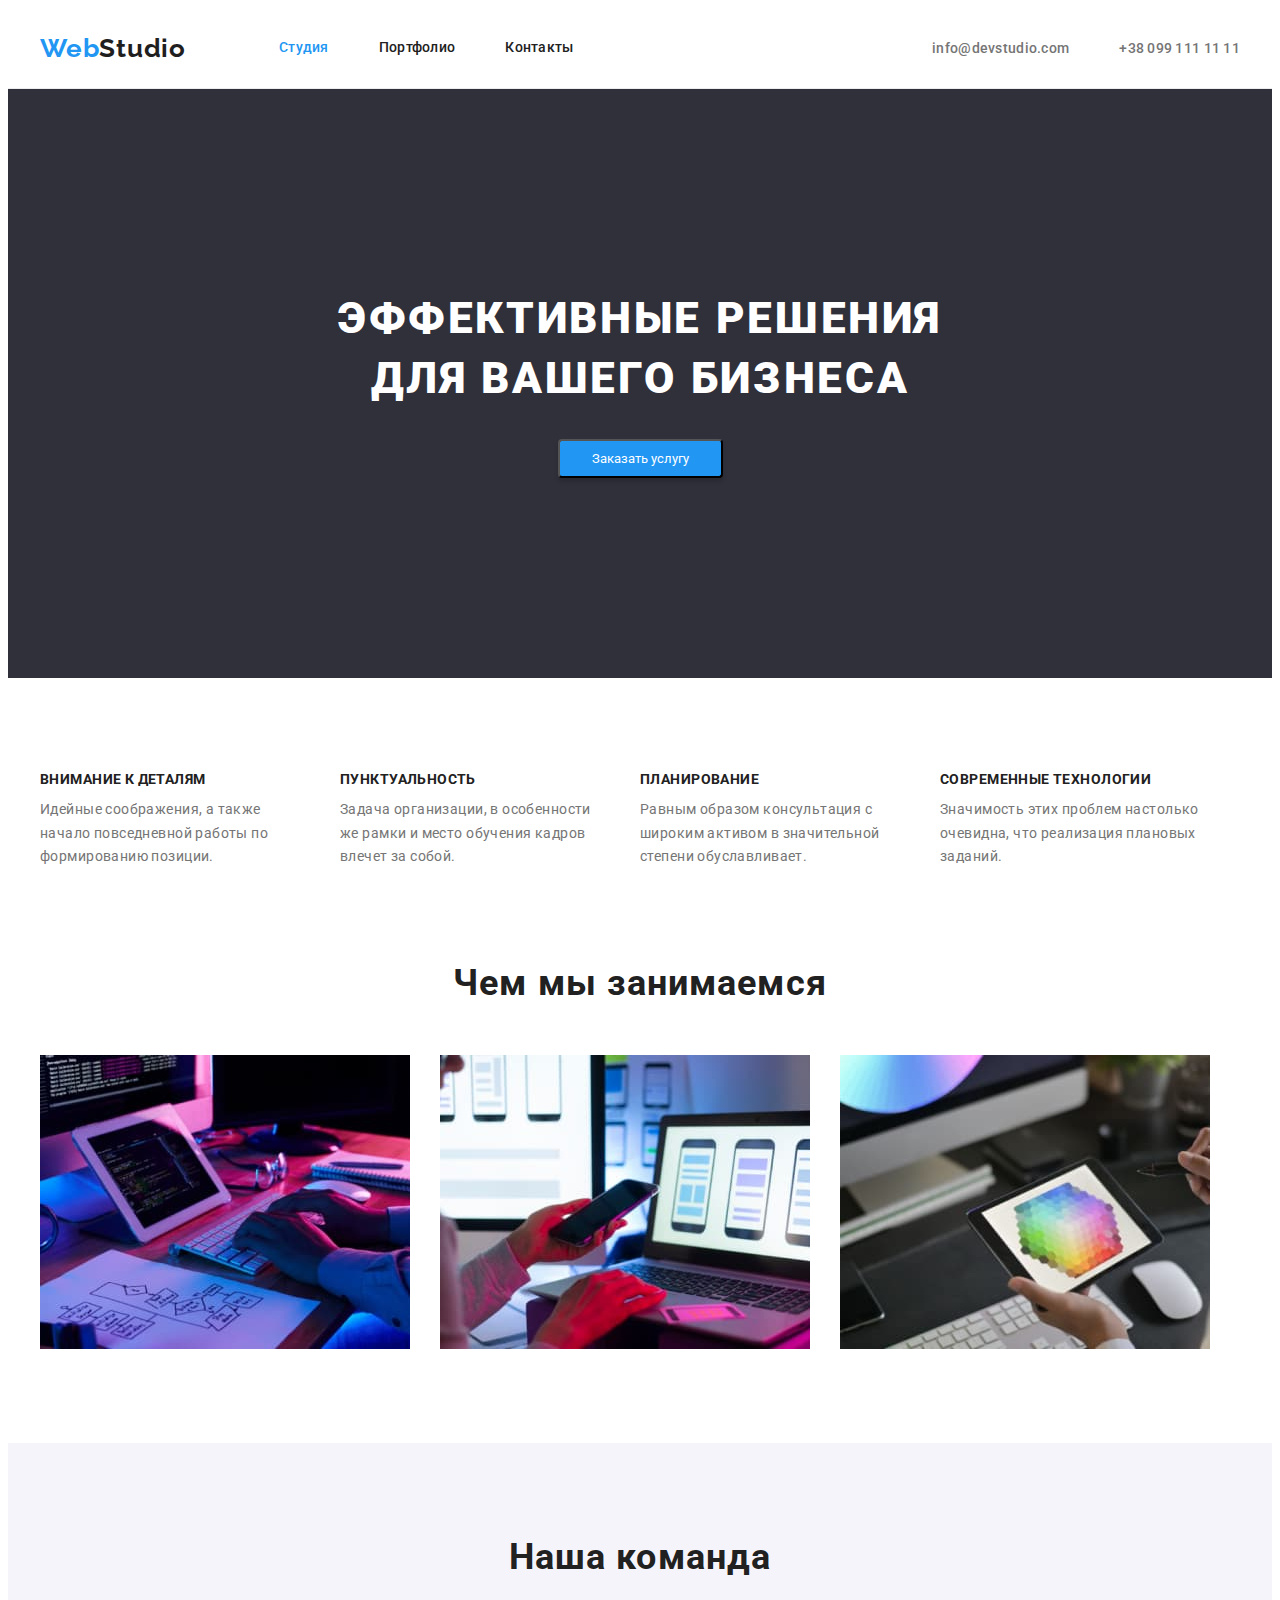
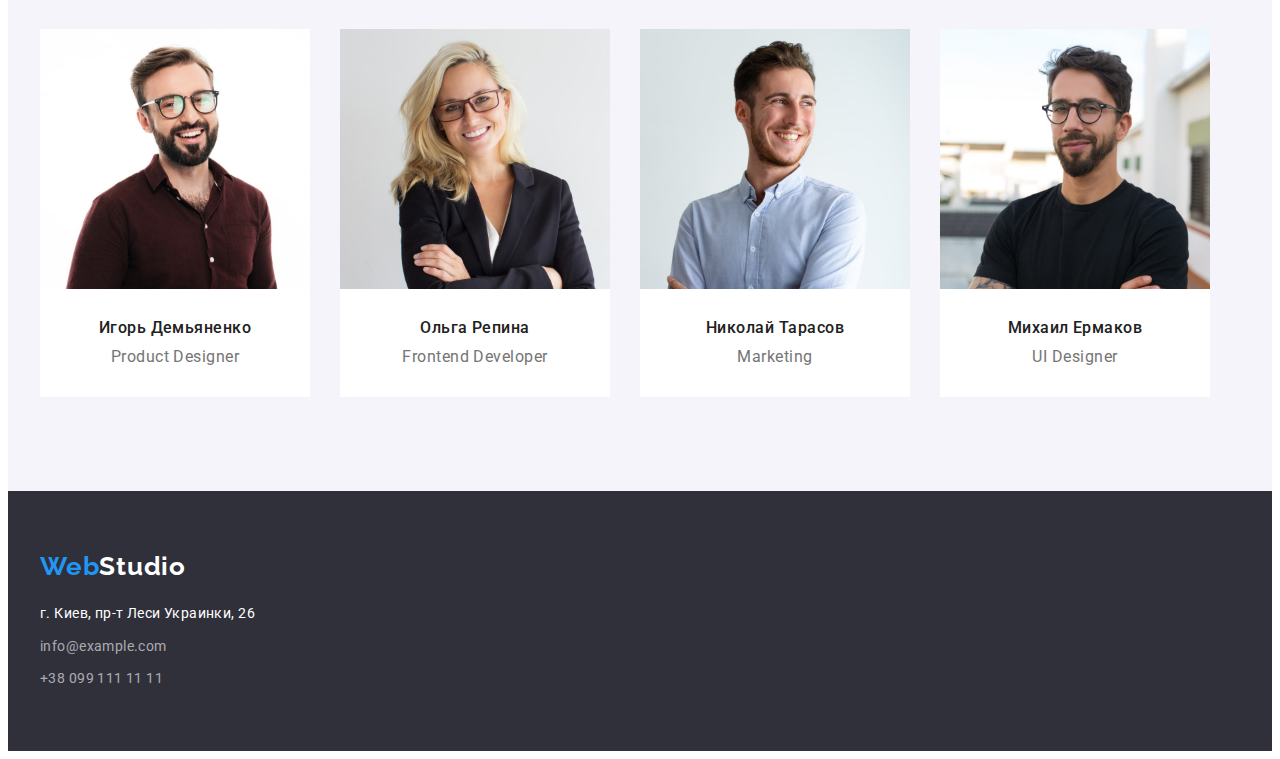
==== commit 9b547857: "06.4flexbox" ====
--- a/index.html
+++ b/index.html
@@ -112,9 +112,7 @@
     <!--подвал-->
     <footer>
         <div class="conteiner">
-            <div class="element-logo">
                 <a class="logo" href="http://info@devstudio.com">Web<span class="part-ligt">Studio</span></a>
-            </div>
                 <address>
                     <ul class="address-list">
                             <li> <a class="google-link" href="https://goo.gl/maps/UvARyyBgwk577qVF6" target="_blank" rel="noopener noreferre">г. Киев, пр-т Леси Украинки, 26</a></li>
--- a/css/style.css
+++ b/css/style.css
@@ -138,21 +138,22 @@
   background-color: var(--primary-background-color);
   margin-top: 0;
   margin-bottom: 0;
-  text-align: center;
   padding-top: 200px;
   padding-bottom: 200px;
+  text-align: center;
 }
 
 .hero-title {
   font-weight: 900;
   font-size: 44px;
   line-height: 1.36;
-  text-align: center;
   letter-spacing: 0.06em;
   text-transform: uppercase;
+  color: var(--basic-white-color);
   padding: 0;
-  margin: 0;
+  margin: auto;
   margin-bottom: 30px;
+  width: 696px;
 }
 
 .button {
@@ -168,14 +169,6 @@
 button:hover,
 :focus {
   background-color: #188ce8;
-}
-
-.hero-title {
-  font-weight: 900;
-  font-size: 44px;
-  line-height: 1.36;
-  text-align: center;
-  color: var(--basic-white-color);
 }
 
 /* кнопки портфолио */
@@ -185,8 +178,8 @@
   background-color: var(--batton-background-color);
   cursor: pointer;
   background: #f5f4fa;
-  border-radius: 4px;
   padding: 6px 22px;
+  border: none;
 }
 .filtre-button:hover,
 :focus {
@@ -218,19 +211,42 @@
   width: 370px;
   margin-right: 30px;
   margin-bottom: 30px;
+}
+
+.previev-element:nth-child(3n) {
+  margin-right: 0;
+}
+
+.previev-element:nth-child(n + 7) {
+  margin-bottom: 0;
+}
+
+.filtre-element {
+  padding: 20px 24px;
   border-bottom-style: solid;
   border-bottom-color: var(--border-color);
   border-bottom-width: 1px;
-}
-.previev :nth-child(3n) {
-  margin-right: 0;
-}
-.previev:nth-last-child(3) {
-  margin-bottom: 0;
-}
-
-.filtre-element {
-  padding: 20px 24px;
+  border-right-style: solid;
+  border-right-color: var(--border-color);
+  border-right-width: 1px;
+  border-left-style: solid;
+  border-left-color: var(--border-color);
+  border-left-width: 1px;
+}
+
+.products {
+  font-weight: 500;
+  font-size: 16px;
+  line-height: 1.18;
+  letter-spacing: 0.03em;
+  color: var(--title-text-color);
+  margin-bottom: 4px;
+}
+.description {
+  font-size: 16px;
+  line-height: 1.18;
+  letter-spacing: 0.03em;
+  color: var(--primary-text-color);
 }
 
 /*--------Особенности--------*/
@@ -267,6 +283,10 @@
 }
 
 /*--------Чем мы занимаемся--------*/
+
+.section-work {
+  padding-bottom: 94px;
+}
 
 .work-title {
   font-weight: 700;
@@ -280,20 +300,6 @@
   padding: 0;
 }
 
-.products {
-  font-weight: 500;
-  font-size: 16px;
-  line-height: 1.18;
-  letter-spacing: 0.03em;
-  color: var(--title-text-color);
-}
-.description {
-  font-size: 16px;
-  line-height: 1.18;
-  letter-spacing: 0.03em;
-  color: var(--primary-text-color);
-}
-
 .filtre-link {
   text-decoration: none;
 }
@@ -352,13 +358,18 @@
 }
 .team-elements {
   padding-top: 30px;
-  padding-bottom: 30px;
+}
+
+.item {
+  background-color: var(--basic-white-color);
 }
 
 /*--------Подвал--------*/
 
 footer {
   background-color: var(--primary-background-color);
+  padding-top: 60px;
+  padding-bottom: 60px;
 }
 .google-link {
   font-style: normal;
@@ -377,17 +388,14 @@
   text-decoration: none;
 }
 
-.element-logo {
-  padding-top: 60px;
-  margin-bottom: 20px;
-}
-.address-list {
-  padding-bottom: 60px;
-}
 .address-list li {
+  display: block;
   margin-bottom: 9px;
 }
 
 .address-list :last-child {
   margin-bottom: 0;
 }
+.address-list :first-child {
+  margin-top: 20px;
+}
